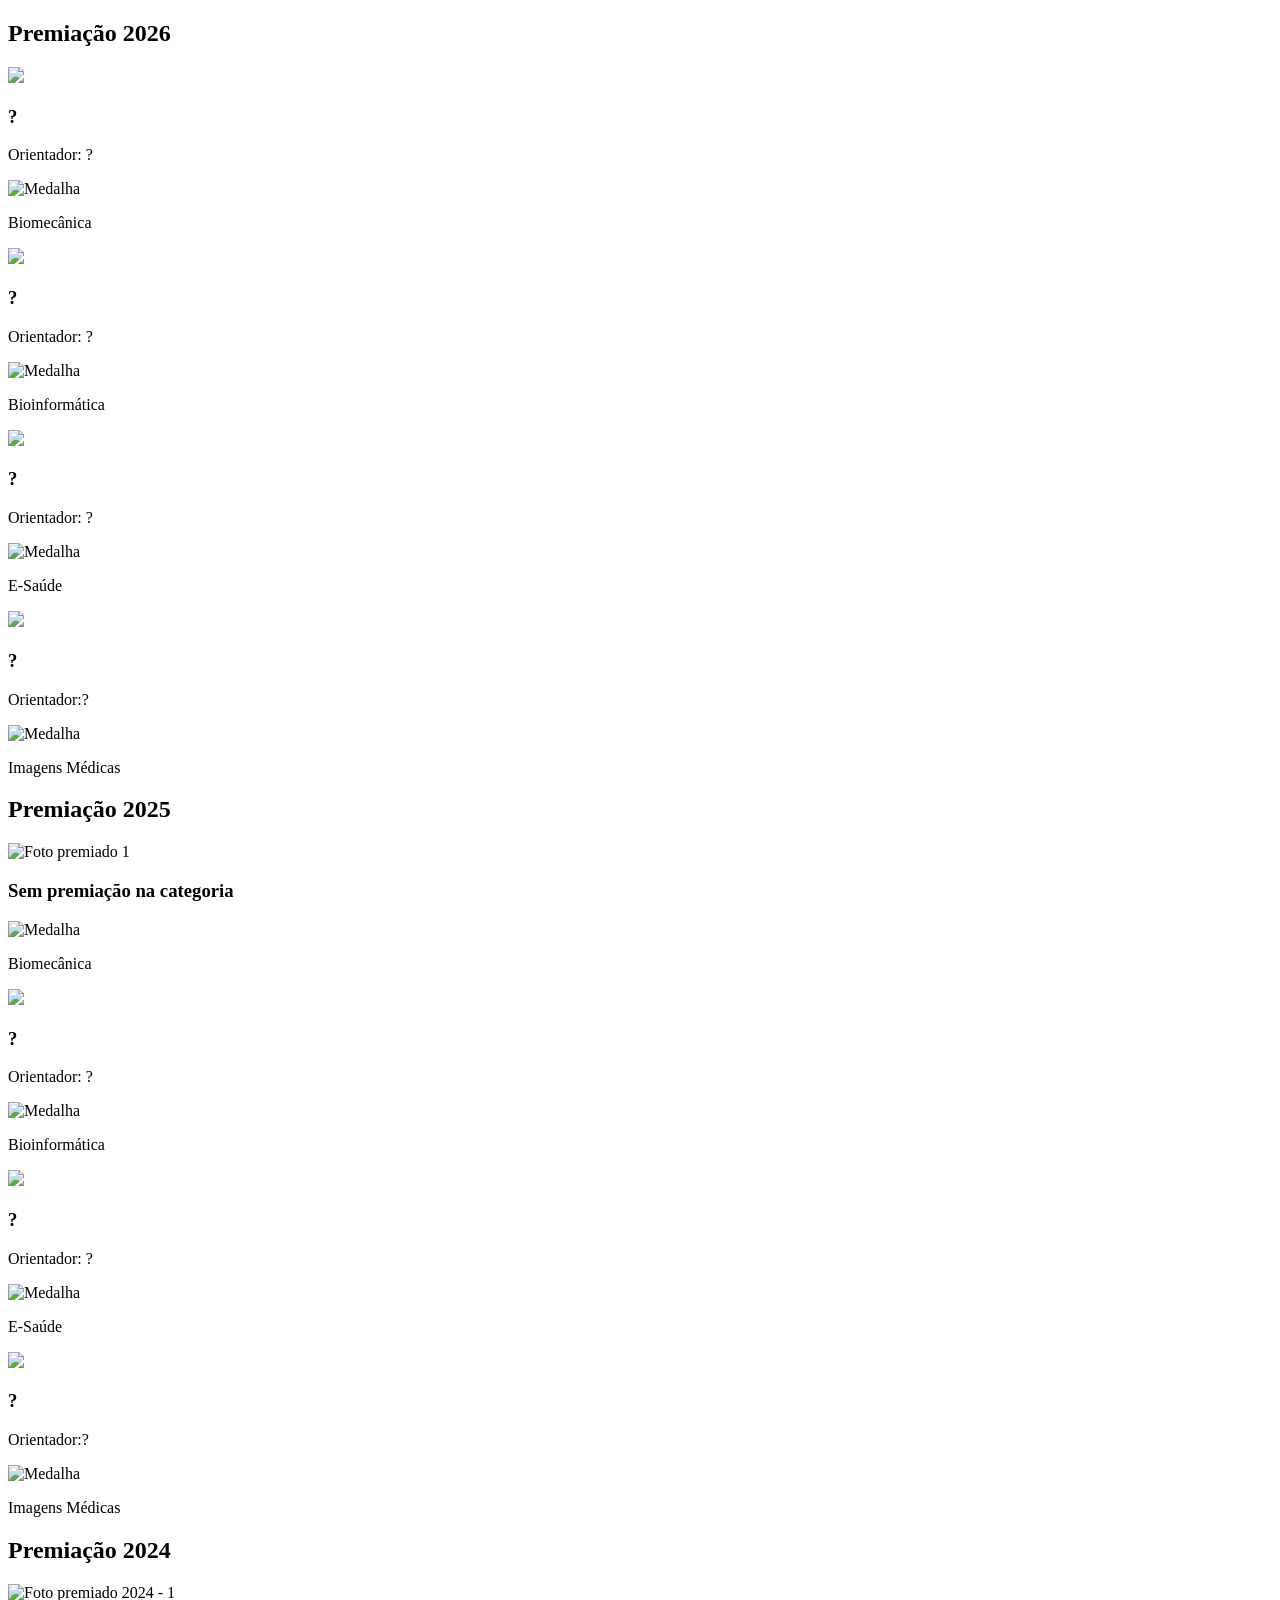
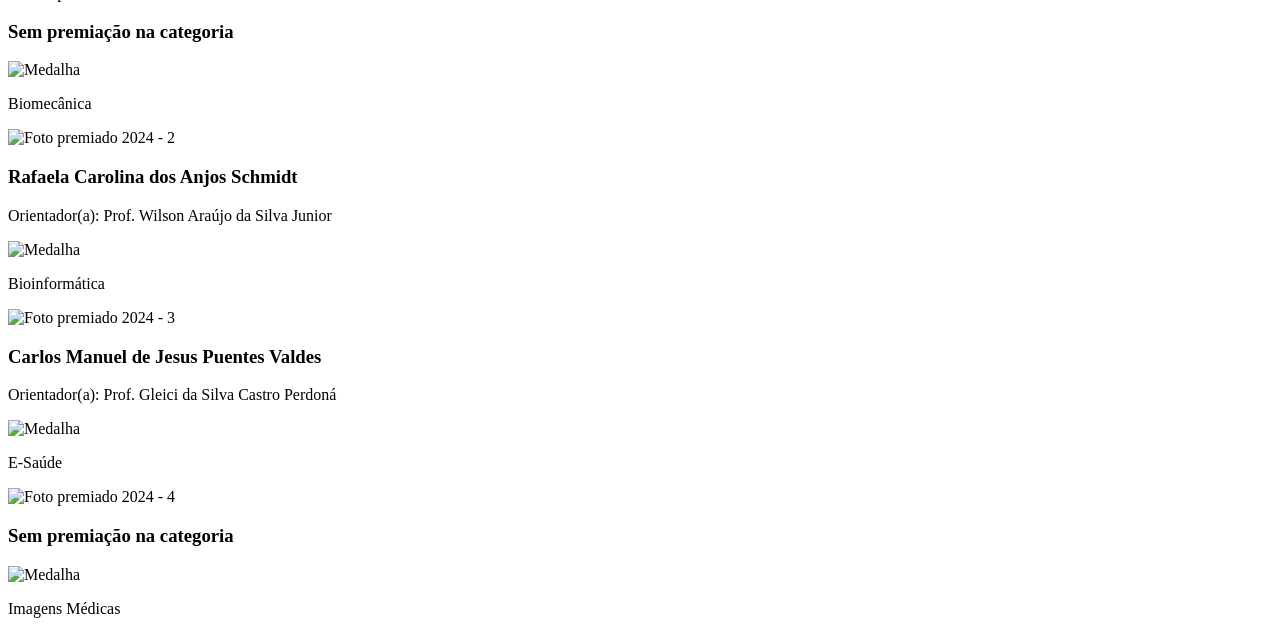
==== awards.html @ ed15cde7 "Alteração datas e patrocinadores" ====
<!DOCTYPE html>
<html lang="pt-BR">
<head>
    <meta charset="UTF-8">
    <meta name="viewport" content="width=device-width, initial-scale=1.0">
    <title>Premiação 2025 - Semana Científica</title>
    <link rel="stylesheet" href="assets/css/style.css">
</head>
<body class="awards-page">
    <!-- Header -->
    <div id="header-placeholder"></div>

    <main>
        <section class="awards">
            <div class="awards__container">

                <h1 class="awards__title">
                    <span class="awards__main">Premiação</span>
                    <span class="awards__year">2026</span>
                </h1>

                <div class="awards__grid">

                    <!-- Card 1 -->
                    <div class="award-card">
                        <img src="assets/imgs/premio1.jpg" alt=" ">
                        <h3>?</h3>
                        <p class="award-orientador"> Orientador: ?</p>
                        <div class="award-badge"><img src="assets/imgs/medalha.png" alt="Medalha" class="emoji-icon"></div>
                        <p class="award-area">Biomecânica</p>
                    </div>


                    <!-- Card 2 -->
                    <div class="award-card">
                        <img src="assets/img/premio2.jpg" alt=" ">
                        <h3>?</h3>
                        <p class="award-orientador">Orientador: ?</p>
                        <div class="award-badge"><img src="assets/imgs/medalha.png" alt="Medalha" class="emoji-icon"></div>
                        <p class="award-area">Bioinformática</p>
                    </div>

                    <!-- Card 3 -->
                    <div class="award-card">
                        <img src="assets/img/premio3.jpg" alt=" ">
                        <h3>?</h3>
                        <p class="award-orientador">Orientador: ?</p>
                        <div class="award-badge"><img src="assets/imgs/medalha.png" alt="Medalha" class="emoji-icon"></div>
                        <p class="award-area">E-Saúde</p>
                    </div>

                    <!-- Card 4 -->
                    <div class="award-card">
                        <img src="assets/img/premio4.jpg" alt=" ">
                        <h3>?</h3>
                        <p class="award-orientador">Orientador:?</p>
                        <div class="award-badge"><img src="assets/imgs/medalha.png" alt="Medalha" class="emoji-icon"></div>
                        <p class="award-area">Imagens Médicas</p>
                    </div>

                </div>
            </div>
        </section>

        <section class="awards">
            <div class="awards__container">

                <h1 class="awards__title">
                    <span class="awards__main">Premiação</span>
                    <span class="awards__year">2025</span>
                </h1>

                <div class="awards__grid">

                    <!-- Card 1 -->
                    <div class="award-card">
                        <img src="assets/imgs/icone_inavaliavel.png" alt="Foto premiado 1" class = "invaluable">
                        <h3>Sem premiação na categoria</h3>
                        <p class="award-orientador"></p>
                        <div class="award-badge"><img src="assets/imgs/medalha.png" alt="Medalha" class="emoji-icon"></div>
                        <p class="award-area">Biomecânica</p>
                    </div>


                    <!-- Card 2 -->
                    <div class="award-card">
                        <img src="assets/img/premio2.jpg" alt=" ">
                        <h3>?</h3>
                        <p class="award-orientador">Orientador: ?</p>
                        <div class="award-badge"><img src="assets/imgs/medalha.png" alt="Medalha" class="emoji-icon"></div>
                        <p class="award-area">Bioinformática</p>
                    </div>

                    <!-- Card 3 -->
                    <div class="award-card">
                        <img src="assets/img/premio3.jpg" alt=" ">
                        <h3>?</h3>
                        <p class="award-orientador">Orientador: ?</p>
                        <div class="award-badge"><img src="assets/imgs/medalha.png" alt="Medalha" class="emoji-icon"></div>
                        <p class="award-area">E-Saúde</p>
                    </div>

                    <!-- Card 4 -->
                    <div class="award-card">
                        <img src="assets/img/premio4.jpg" alt=" ">
                        <h3>?</h3>
                        <p class="award-orientador">Orientador:?</p>
                        <div class="award-badge"><img src="assets/imgs/medalha.png" alt="Medalha" class="emoji-icon"></div>
                        <p class="award-area">Imagens Médicas</p>
                    </div>

                </div>
            </div>
        </section>

            <!-- Nova seção Premiação 2024 -->
    <section class="awards">
        <div class="awards__container">

            <h1 class="awards__title">
                <span class="awards__main">Premiação</span>
                <span class="awards__year">2024</span>
            </h1>

            <div class="awards__grid">
                <!-- Card 1 -->
                <div class="award-card">
                    <img src="assets/imgs/icone_inavaliavel.png" alt="Foto premiado 2024 - 1" class = "invaluable">
                    <h3>Sem premiação na categoria</h3>
                    <p class="award-orientador"></p>
                    <div class="award-badge"><img src="assets/imgs/medalha.png" alt="Medalha" class="emoji-icon"></div>
                    <p class="award-area">Biomecânica</p>
                </div>
                <!-- Card 2 -->
                <div class="award-card">
                    <img src="assets/photos/BioInfo_Rafa.png" alt="Foto premiado 2024 - 2">
                    <h3>Rafaela Carolina dos Anjos Schmidt</h3>
                    <p class="award-orientador">Orientador(a): Prof. Wilson Araújo da Silva Junior</p>
                    <div class="award-badge"><img src="assets/imgs/medalha.png" alt="Medalha" class="emoji-icon"></div>
                    <p class="award-area">Bioinformática</p>
                </div>
                <!-- Card 3 -->
                <div class="award-card">
                    <img src="assets/photos/Esaude_Carlos.jpg" alt="Foto premiado 2024 - 3">
                    <h3>Carlos Manuel de Jesus Puentes Valdes</h3>
                    <p class="award-orientador">Orientador(a): Prof. Gleici da Silva Castro Perdoná</p>
                    <div class="award-badge"><img src="assets/imgs/medalha.png" alt="Medalha" class="emoji-icon"></div>
                    <p class="award-area">E-Saúde</p>
                </div>
                <!-- Card 4 -->
                <div class="award-card">
                    <img src="assets/imgs/icone_inavaliavel.png" alt="Foto premiado 2024 - 4" class = "invaluable">
                    <h3>Sem premiação na categoria</h3>
                    <p class="award-orientador"></p>
                    <div class="award-badge"><img src="assets/imgs/medalha.png" alt="Medalha" class="emoji-icon"></div>
                    <p class="award-area">Imagens Médicas</p>
                </div>
            </div>
        </div>
    </section>
    </main>

    <!-- Footer -->
    <div id="footer-placeholder"></div>
    <script src="assets/js/main.js"></script>
</body>
</html>
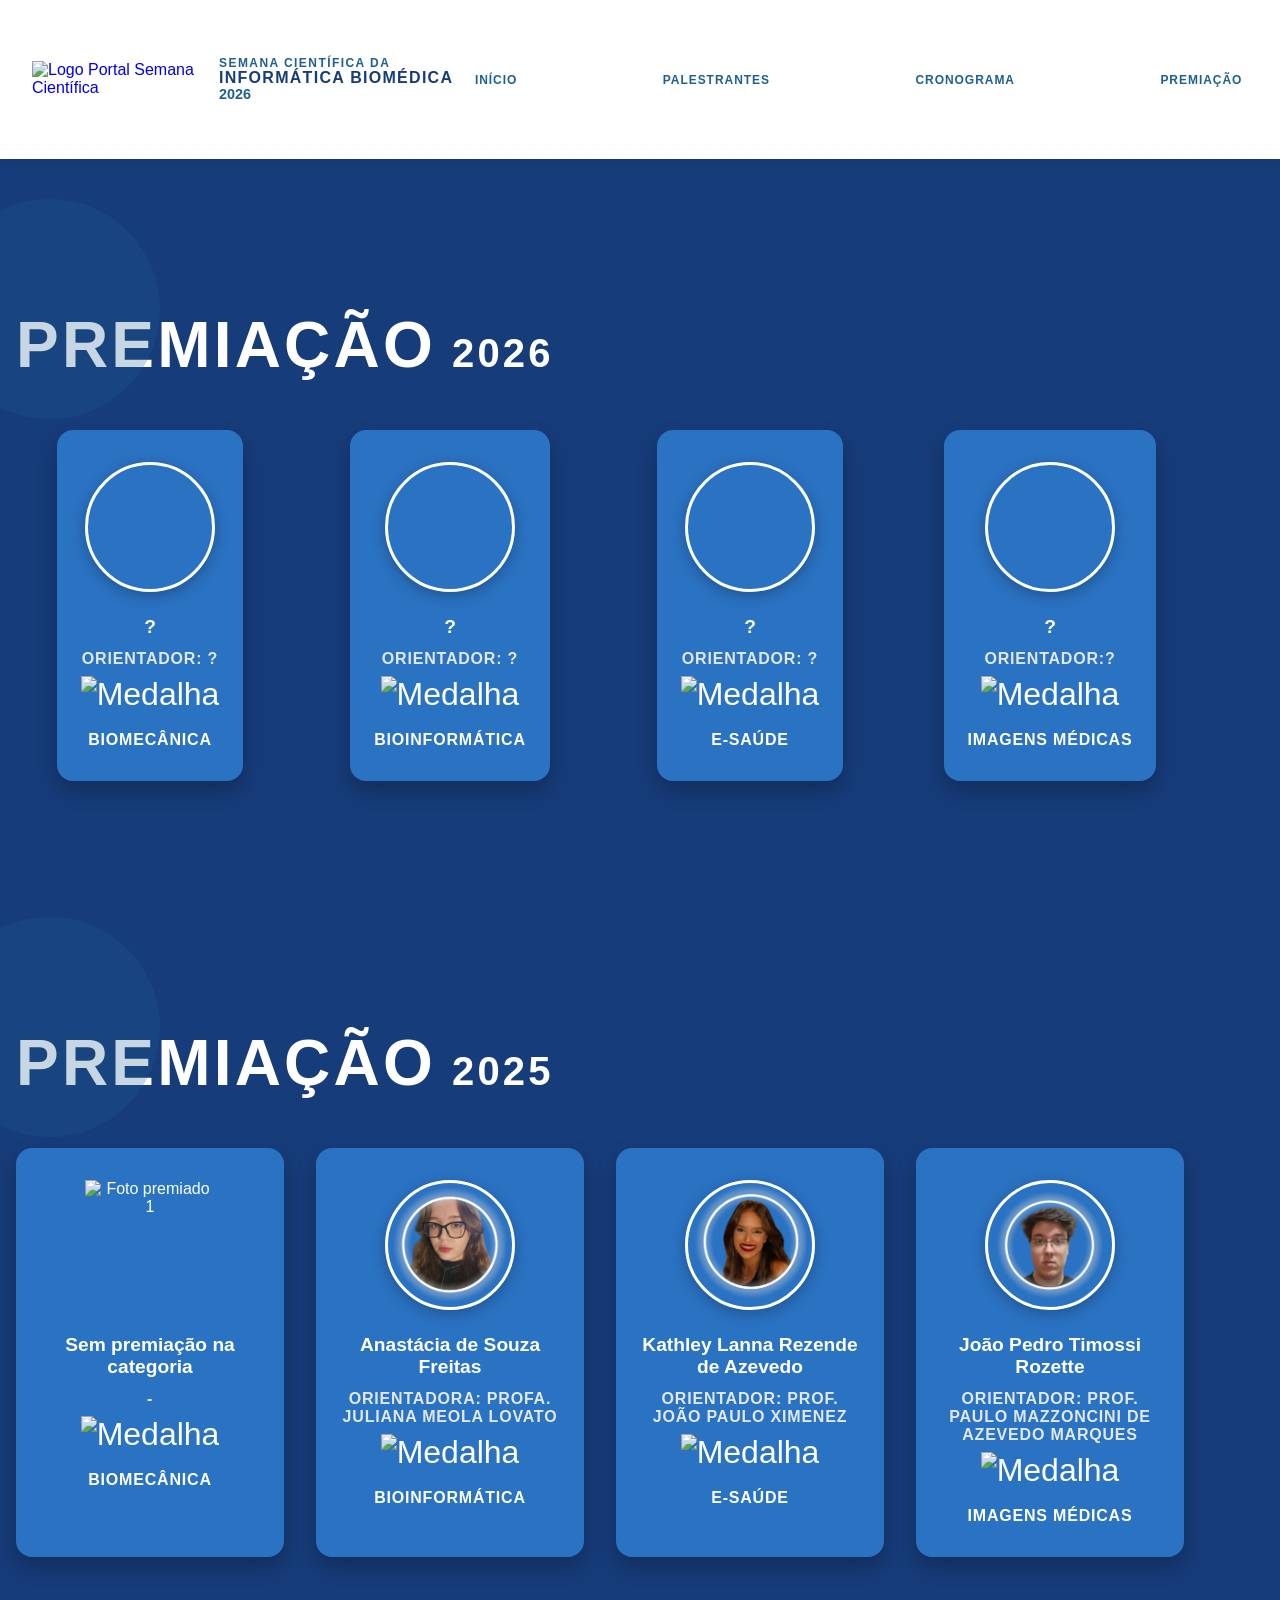
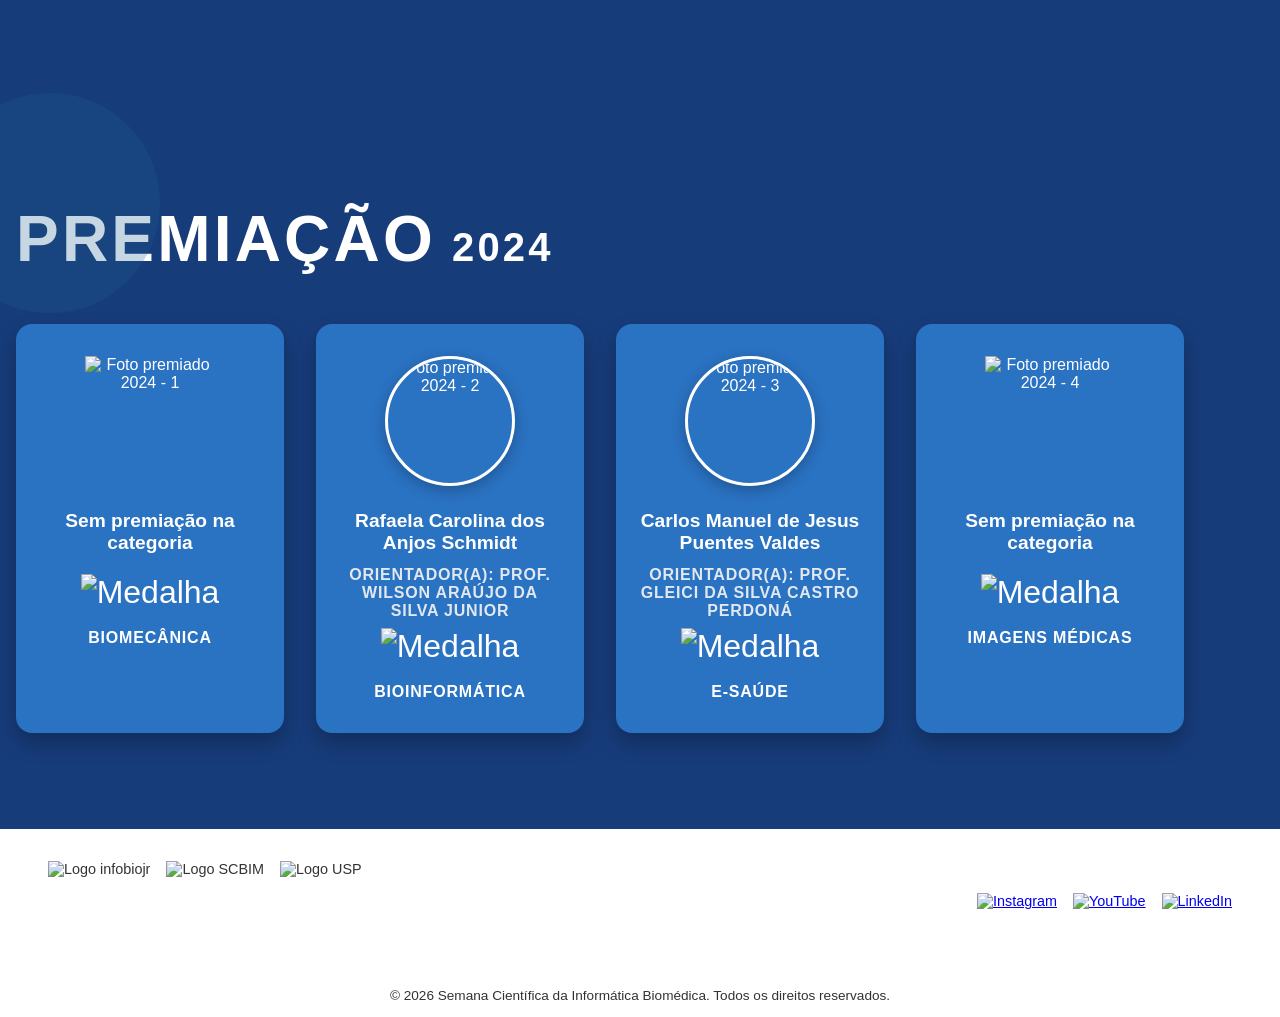
==== commit e6234f61: "Fix Prêmiação 2025" ====
--- a/awards.html
+++ b/awards.html
@@ -76,7 +76,7 @@
                     <div class="award-card">
                         <img src="assets/imgs/icone_inavaliavel.png" alt="Foto premiado 1" class = "invaluable">
                         <h3>Sem premiação na categoria</h3>
-                        <p class="award-orientador"></p>
+                        <p class="award-orientador"> - </p>
                         <div class="award-badge"><img src="assets/imgs/medalha.png" alt="Medalha" class="emoji-icon"></div>
                         <p class="award-area">Biomecânica</p>
                     </div>
@@ -84,27 +84,27 @@
 
                     <!-- Card 2 -->
                     <div class="award-card">
-                        <img src="assets/img/premio2.jpg" alt=" ">
-                        <h3>?</h3>
-                        <p class="award-orientador">Orientador: ?</p>
+                        <img src="assets/photos/Awards/foto_anastacia.png" alt=" ">
+                        <h3>Anastácia de Souza Freitas</h3>
+                        <p class="award-orientador">Orientadora: Profa. Juliana Meola Lovato</p>
                         <div class="award-badge"><img src="assets/imgs/medalha.png" alt="Medalha" class="emoji-icon"></div>
                         <p class="award-area">Bioinformática</p>
                     </div>
 
                     <!-- Card 3 -->
                     <div class="award-card">
-                        <img src="assets/img/premio3.jpg" alt=" ">
-                        <h3>?</h3>
-                        <p class="award-orientador">Orientador: ?</p>
+                        <img src="assets/photos/Awards/foto_kathley.png" alt=" ">
+                        <h3>Kathley Lanna Rezende de Azevedo</h3>
+                        <p class="award-orientador">Orientador: Prof. João Paulo Ximenez</p>
                         <div class="award-badge"><img src="assets/imgs/medalha.png" alt="Medalha" class="emoji-icon"></div>
                         <p class="award-area">E-Saúde</p>
                     </div>
 
                     <!-- Card 4 -->
                     <div class="award-card">
-                        <img src="assets/img/premio4.jpg" alt=" ">
-                        <h3>?</h3>
-                        <p class="award-orientador">Orientador:?</p>
+                        <img src="assets/photos/Awards/foto_joao_rozette.png" alt=" ">
+                        <h3>João Pedro Timossi Rozette</h3>
+                        <p class="award-orientador">Orientador: Prof. Paulo Mazzoncini de Azevedo Marques</p>
                         <div class="award-badge"><img src="assets/imgs/medalha.png" alt="Medalha" class="emoji-icon"></div>
                         <p class="award-area">Imagens Médicas</p>
                     </div>
--- a/assets/css/style.css
+++ b/assets/css/style.css
@@ -0,0 +1,1704 @@
+/* assets/css/style.css */
+
+/* ===============================
+   Variáveis e utilidades
+================================== */
+
+html {
+  box-sizing: border-box;
+}
+*, *::before, *::after {
+  box-sizing: inherit;
+}
+
+img {
+  max-width: 100%;
+  height: auto;
+}
+
+
+:root{
+  --blue-900:#0e2d66;
+  --blue-800:#173c7a;
+  --blue-700:#1e6091;
+  --blue-600:#2a72c2;
+  --cyan-300:#66d9ff;
+  --text:#1d252e;
+  --bg:#f7f9fb;
+  --white:#fff;
+}
+
+html { scroll-behavior: smooth; }
+body {
+  font-family: "Poppins", -apple-system, BlinkMacSystemFont, "Segoe UI", Roboto, Helvetica, Arial, sans-serif;
+  margin: 0;
+  padding: 0;
+  display: flex;
+  flex-direction: column;
+  min-height: 100vh;
+  background: var(--bg);
+  color: var(--text);
+}
+
+
+
+/*==================
+Conteúdo principal
+====================*/
+main {
+    flex-grow: 1; 
+    width: 100%;
+    margin: 0;
+    padding: 0;
+}
+
+/*==================
+Conteúdo do HEADER
+====================*/
+.main-header{
+  position: sticky;
+  top: 0;
+  z-index: 1000;
+  background: #fff;
+  padding: .75rem 2rem;
+  display: flex;
+  align-items: center;
+  justify-content: space-between;
+  box-shadow: 0 2px 8px rgba(0,0,0,.08);
+}
+
+nav{
+  width: 100%;
+  display: flex;
+  align-items: center;
+  justify-content: space-between;
+}
+
+.logo{
+  display: flex;
+  align-items: center;
+  gap: .75rem;
+  text-decoration: none;
+}
+
+.logo img{
+  width: 175px;
+  height: auto;
+}
+
+.logo-text{
+  display: flex;
+  flex-direction: column;
+  line-height: 1.05;
+  text-transform: uppercase;
+}
+
+.brand-top{
+  font-size: .75rem;
+  letter-spacing: .12em;
+  color: #1e6091;
+  font-weight: 700;
+}
+
+.brand-mid{
+  font-size: 1rem;
+  letter-spacing: .08em;
+  color: #173c7a;
+  font-weight: 900;
+}
+
+.brand-year{
+  font-size: .9rem;
+  color: #1e6091;
+  font-weight: 800;
+}
+
+.nav-links{
+  display: flex;
+  gap: 2rem;
+  list-style: none;
+  margin: 0;
+  padding: 0;
+}
+
+.nav-links a{
+  color: #1e6091;
+  text-decoration: none;
+  font-weight: 700;
+  letter-spacing: .08em;
+  text-transform: uppercase;
+  transition: .2s;
+}
+
+.nav-links a:hover{
+  color: #173c7a;
+  border-bottom: 2px solid #173c7a;
+}
+
+.logo-link span{
+    font-family: Kollektif;
+    font-size: 1.656rem;
+    display: block;
+    line-height: 1.2;
+    margin-bottom: 0.5rem;
+    color: #173c7a;
+    font-weight: bold;
+    margin-left: 0;
+}
+
+#data{
+    font-size: 2.331rem;
+}
+
+nav{
+    display: flex;
+    height: 15vh;
+}
+
+.main-nav a span{
+    margin-left: 1rem;
+    text-decoration: none;
+    color: #007bff;
+    font-weight: 500;
+    text-transform: uppercase;
+    letter-spacing: 0.25rem;
+}
+
+.main-nav a:hover {
+    text-decoration: underline;
+}
+
+.nav-links{
+    width: 50%;
+    display: flex;
+    justify-content: space-between;
+    align-items: center;
+    margin-right: 1.5rem;
+    list-style: none;
+}
+
+.nav-links li{
+    text-decoration: none;
+    letter-spacing: 2px;
+    text-transform: uppercase;
+    font-size: 1.2rem;
+}
+
+.nav-links a{
+    text-transform: uppercase;
+    text-decoration: none;
+    color: #1e6091;
+    font-weight: bold;
+    padding: 1rem;
+    transition: 0.3s;
+    border-radius: 10%;
+}
+
+.nav-links a:hover{
+    color: #fff;
+    background: #173c7a;
+}
+
+/*===============================
+   Conteúdo da HERO
+================================== */
+.hero{
+  position: relative;
+  background: linear-gradient(135deg, var(--blue-800) 0%, var(--blue-700) 60%);
+  color: #e8f6ff;
+  min-height: clamp(400px, 63vh, 650px);
+  display: flex;
+  align-items: center;
+  overflow: hidden;
+}
+
+.hero__content{
+  position: relative;
+  z-index: 1;
+  max-width: 1200px;
+  margin: 0 auto;
+  width: 100%;
+}
+
+.hero h1{
+  margin: 0 0 1.5rem 0;
+  line-height: 1.03;
+  text-transform: uppercase;
+}
+
+.h1-small{
+  display: block;
+  font-weight: 700;
+  letter-spacing: .08em;
+  font-size: clamp(1rem, 2.8vw, 1.7rem);
+}
+
+.h1-large{
+  display: block;
+  font-weight: 900;
+  letter-spacing: .06em;
+  font-size: clamp(2rem, 8vw, 5rem);
+  text-shadow: 0 6px 18px rgba(0,0,0,.18);  
+}
+
+/* Botão oval com glow */
+.cta{
+  display: inline-block;
+  margin-top: 1.5rem;
+  padding: 1.2rem 3rem;
+  border-radius: 50px;
+  text-decoration: none;
+  font-weight: 800;
+  text-transform: uppercase;
+  letter-spacing: .12em;
+  font-size: 1.1rem;
+  color: #fff;
+  background: linear-gradient(135deg, #1e6091, #2da3ff);
+  border: 2.5px solid rgba(255,255,255,.9);     /* anel branco */
+  box-shadow:
+    inset 0 2px 6px rgba(255,255,255,.25),
+    0 0 0 10px rgba(255,255,255,.08),
+    0 18px 32px rgba(0,160,255,.38);
+  transition: transform .25s ease, box-shadow .25s ease;
+}
+
+.cta:hover{
+  transform: translateY(-3px) scale(1.03);
+  box-shadow:
+    inset 0 2px 6px rgba(255,255,255,.25),
+    0 0 0 12px rgba(255,255,255,.10),
+    0 24px 40px rgba(0,160,255,.5);
+}
+
+.cta:focus-visible{
+  outline: none;
+  box-shadow:
+    0 0 0 3px #fff,
+    0 0 0 8px rgba(0,160,255,.6);
+}
+
+/* Ano à direita */
+.hero__year{
+  position: absolute;
+  right: clamp(2rem, 5vw, -4rem);
+  font-size: clamp(2.8rem, 11vw, 6.2rem);
+  font-weight: 800;
+  letter-spacing: .06em;
+  color: rgba(255,255,255,.88);
+  text-shadow: 0 8px 24px rgba(0,0,0,.25);
+  z-index: 1;
+}
+
+/* Camada decorativa da hero (sem imagem externa) */
+
+/* Camada de fundo do hero */
+.hero__bg{
+  position: absolute;
+  inset: 0;           /* ocupa toda a área do hero */
+  z-index: 0;
+  pointer-events: none;
+}
+
+/* 1) halo suave no canto direito (elipse) */
+.hero__bg::before{
+  content: "";
+  position: absolute;
+  right: -20%;
+  top: -10%;
+  width: 120%;
+  height: 140%;
+  background:
+    radial-gradient(60% 60% at 85% 40%, rgba(255,255,255,.16) 0%, rgba(255,255,255,0) 60%),
+    conic-gradient(from 0deg at 85% 40%, rgba(255,255,255,.08), rgba(255,255,255,0) 60%);
+  mix-blend-mode: screen;
+}
+
+/* 2) anéis concêntricos “tech” */
+.hero__bg::after{
+  content: "";
+  position: absolute;
+  right: -8%;
+  top: -6%;
+  width: 90%;
+  height: 140%;
+  transform: rotate(-12deg);
+  background:
+    repeating-radial-gradient(circle at 85% 45%,
+      rgba(255,255,255,.22) 0 2px,
+      rgba(255,255,255,0) 2px 14px);
+  opacity: .25;
+}
+
+/* layout do SOBRE NÓS  */
+.about {
+  padding: clamp(3rem, 8vw, 6rem) 1rem;
+  background: #f8fafc; /* fundo clarinho */
+}
+
+.about__container {
+  max-width: 1200px;
+  margin: 0 auto;
+  display: grid;
+  grid-template-columns: minmax(0, 1fr);
+  gap: 3rem;
+  align-items: center;
+}
+
+/* Coluna do texto */
+.about__content h2 {
+  font-size: clamp(1.6rem, 4vw, 2.4rem);
+  margin-bottom: 1.5rem;
+  font-weight: 800;
+  color: var(--blue-800); /* azul escuro para o título */
+  text-transform: uppercase;
+  letter-spacing: .05em;
+}
+
+.about__content p {
+  font-size: 1.1rem;
+  line-height: 1.6;
+  margin-bottom: 1rem;
+  color: #1e293b; /* cinza bem escuro */
+}
+
+.about__content strong,
+.about__content span.highlight {
+  color: #4ade80; /* verde claro */
+  font-weight: 700;
+}
+
+/* Coluna da imagem */
+.about__image img {
+  width: 100%;
+  max-width: 500px;
+  border-radius: 1rem;
+  box-shadow: 0 10px 28px rgba(0,0,0,.12);
+  display: block;
+  margin: 0 auto;
+}
+
+/* Imagens dos professores */
+.about_professors {
+  display: grid;
+  grid-template-columns: repeat(auto-fit, minmax(min(100%, 220px), 1fr));
+  gap: 1.25rem;
+  flex-wrap: nowrap;
+  justify-content: center;
+  gap: 1.25rem;
+  flex: 2;
+  min-width: 0;
+}
+
+.professor__card {
+    border: 1px solid #ddd;
+    border-radius: 8px;
+    padding: 15px;
+    text-align: center;
+    background-color: #fff;
+    box-shadow: 0 2px 5px rgba(0,0,0,0.1);
+    width: auto;
+    box-sizing: border-box;
+    min-width: 0;
+}
+
+.professor__card img {
+    width: 150px; /* Tamanho fixo para as imagens dos professores */
+    height: 150px;
+    border-radius: 50%;
+    object-fit: cover;
+    margin-bottom: 10px;
+}
+
+.professor__info h3 {
+    font-size: 1.1em;
+    color: #333;
+    margin: 0 0 5px 0;
+    text-align: center;
+}
+
+.professor__info p {
+    font-size: 0.85em;
+    color: #666;
+    line-height: 1.4;
+    margin: 0;
+    border-top: 1px solid #ccc;   /* LINHA */
+    padding-top: 10px;            /* espaço entre linha e texto */
+    margin-top: 10px;             /* separa da foto */
+}
+
+.about__coordinators {
+    grid-column: 1 / -1;
+    text-align: right;  /* ou center */
+}
+
+.about__coordinators h3 {
+    font-size: 1.2rem;
+    color: var(--blue-800);
+    text-align: center;
+    margin-top: 1rem;
+    margin-bottom: 1rem;
+    font-weight: 800;
+    text-transform: uppercase;
+    letter-spacing: .05em;
+}
+
+
+/* layout do APRESENTADORES */
+.presenters {
+  background: var(--blue-800); /* azul escuro do fundo */
+  padding: clamp(3rem, 8vw, 6rem) 1rem;
+  color: #fff;
+  width: 100%;
+}
+
+.presenters__container {
+  box-sizing: border-box;
+  max-width: 100%;
+  width: 100%;
+  margin: 0 auto;
+  overflow: hidden;
+  position: relative;
+}
+
+.presenters h2 {
+  text-align: center;
+  font-size: clamp(1.4rem, 3.2vw, 2rem);
+  font-weight: 800;
+  margin-bottom: 3rem;
+  text-transform: uppercase;
+  letter-spacing: .06em;
+}
+
+.presenters__grid {
+  display: grid;
+  grid-template-columns: repeat(auto-fit, minmax(260px, 1fr));
+  gap: 2rem;
+}
+
+.presenter-card {
+  background: var(--blue-600, #2563eb); /* azul mais claro para contraste */
+  border-radius: 1rem;
+  padding: 3rem 3rem;
+  text-align: center;
+  box-shadow: 0 10px 20px rgba(0,0,0,.25);
+  transition: transform .25s ease, box-shadow .25s ease;
+}
+
+.presenter-card:hover {
+  transform: translateY(-6px);
+  box-shadow: 0 16px 32px rgba(0,0,0,.35);
+}
+
+.presenter-card img {
+  width: 120px;
+  height: 120px;
+  object-fit: cover;
+  border-radius: 50%;
+  margin-bottom: 1rem;
+  border: 3px solid #fff;
+  box-shadow: 0 4px 14px rgba(0,0,0,.25);
+}
+
+.presenter-card h3 {
+  font-size: 1.2rem;
+  font-weight: 700;
+  margin-bottom: .5rem;
+  color: #f0f9ff;
+}
+
+.presenter-card p {
+  font-size: .95rem;
+  line-height: 1.5;
+  color: #e0f2fe;
+}
+
+.presenters__carousel {
+  position: relative;
+  display: flex;
+  align-items: center;
+  width: 100%;
+  overflow: hidden;
+}
+
+.presenters__track {
+  display: flex;
+  gap: 1.5rem;
+  overflow-x: auto;
+  scroll-behavior: smooth;
+  padding: 1rem 0;
+  scrollbar-width: none; /* Firefox */
+}
+
+.presenters__track::-webkit-scrollbar {
+  display: none; /* Chrome, Safari */
+}
+
+.presenter-card {
+  flex: 0 0 280px; /* largura fixa dos cards */
+  background: var(--blue-600, #2563eb);
+  border-radius: 1rem;
+  padding: 1.5rem;
+  text-align: center;
+  color: #fff;
+}
+
+.carousel-btn {
+position: absolute;
+    top: 50%;
+    transform: translateY(-50%);
+    z-index: 2;
+    background: #fff;
+    border: none;
+    box-shadow: 0 2px 8px rgba(0,0,0,0.15);
+    border-radius: 50%;
+    width: 48px;
+    height: 48px;
+    font-size: 1.5em;
+    align-items: center;
+    justify-content: center;
+    color: #2563eb;
+    cursor: pointer;
+    opacity: 0.5;
+    transition: background 0.2s, box-shadow 0.2s;
+}
+
+.carousel-btn svg {
+  width: 28px;
+  height: 28px;
+  fill: #2563eb;
+}
+
+.carousel-btn:hover {
+  background: rgba(255,255,255,0.3);
+}
+
+.carousel-btn.prev {
+  position: absolute;
+  left: 0.5rem;
+}
+
+.carousel-btn.next {
+  position: absolute;
+  right: 1.1rem;
+}
+
+/* ==========================
+   Seção de Apoiadores
+========================== */
+.sponsors {
+  background: var(--white);
+  padding: clamp(3rem, 8vw, 6rem) 1rem;
+  text-align: center;
+}
+
+.sponsors__container h2 {
+  color: var(--blue-800);
+  font-size: clamp(2rem, 5vw, 3rem);
+  font-weight: 900;
+  text-transform: uppercase;
+  margin-bottom: 3rem;
+  letter-spacing: 0.05em;
+}
+
+.sponsors__group {
+  margin-bottom: 4rem;
+}
+
+.sponsors__subtitle {
+  font-size: clamp(1.4rem, 3vw, 1.8rem);
+  color: var(--blue-700);
+  font-weight: 800;
+  margin-bottom: 2rem;
+  text-transform: uppercase;
+  letter-spacing: 0.05em;
+}
+
+.sponsors__grid {
+  display: flex;
+  flex-wrap: wrap;
+  justify-content: center;
+  gap: 2rem;
+  align-items: stretch; 
+}
+
+.sponsor-card {
+  background: #f1f5f9;
+  border-radius: 1rem;
+  padding: 2rem 1.5rem;
+  width: 240px;
+  text-align: center;
+  box-shadow: 0 6px 16px rgba(0,0,0,.08);
+  transition: transform .25s ease, box-shadow .25s ease;
+  display: flex;
+  flex-direction: column;
+}
+
+.sponsor-card:hover {
+  transform: translateY(-6px);
+  box-shadow: 0 12px 24px rgba(0,0,0,.15);
+}
+
+.sponsor-card img {
+  max-width: 160px;
+  height: auto;
+  margin-bottom: 1.2rem;
+  margin-left: auto;
+  margin-right: auto;
+}
+
+.sponsor-card h4 {
+  font-size: 1rem;
+  font-weight: 700;
+  color: var(--blue-700);
+  margin-bottom: 0.75rem;
+}
+
+/* --- ADICIONE ESTA NOVA REGRA --- */
+/* Isso faz o botão ser "empurrado" para o final do card */
+.sponsor-card .cta {
+    margin-top: auto; 
+}
+
+
+/* =======================================
+   ESTILOS ADICIONAIS - APOIADORES MODERNOS
+========================================== */
+
+/*
+ * 1. O Card do Apoiador (variante --logo)
+ * Usamos um card branco com borda e sombra suaves.
+ */
+.sponsor-card--logo {
+  background: var(--white); /* Fundo branco limpo */
+  border: 1px solid #e2e8f0; /* Borda sutil */
+  box-shadow: 0 4px 12px rgba(0, 0, 0, .05); /* Sombra muito suave */
+  
+  width: 190px;   /* Largura fixa */
+  height: 140px;  /* Altura fixa para consistência */
+  padding: 1.5rem; /* Espaçamento interno */
+  
+  /* Alinha o logo perfeitamente no centro */
+  display: flex;
+  justify-content: center;
+  align-items: center;
+
+  /* Remove estilos do card padrão que não queremos */
+  text-align: left;
+}
+
+/*
+ * 2. O Link (que envolve o logo)
+ * Faz o link ocupar todo o espaço do card.
+ */
+.sponsor-card--logo .sponsor-card__link {
+  display: block;
+  width: 100%;
+  height: 100%;
+  display: flex;
+  justify-content: center;
+  align-items: center;
+  text-decoration: none;
+}
+
+/*
+ * 3. A Imagem (Logo)
+ * Define uma altura máxima e garante que não distorça.
+ */
+.sponsor-card--logo img {
+  max-width: 100%;
+  max-height: 80px; /* Altura máxima para logos */
+  width: auto;      /* Deixa a largura automática */
+  height: auto;     /* Deixa a altura automática */
+  object-fit: contain; /* Garante que o logo caiba sem distorcer */
+  margin-bottom: 0; /* Remove a margem do estilo original */
+  transition: transform .25s ease; /* Animação de hover */
+}
+
+/*
+ * 4. Efeito de Hover
+ * Eleva o card e dá um zoom sutil no logo.
+ */
+.sponsor-card--logo:hover {
+  transform: translateY(-5px); /* Eleva o card */
+  box-shadow: 0 10px 20px rgba(0, 0, 0, .08); /* Sombra mais destacada */
+  border-color: var(--blue-600); /* Destaca a borda com seu azul */
+}
+
+.sponsor-card--logo:hover img {
+  transform: scale(1.05); /* Zoom sutil no logo */
+}
+
+/*
+ * 5. Limpeza
+ * Garante que o h4 e o .cta originais não apareçam nesta variante.
+ */
+.sponsor-card--logo h4,
+.sponsor-card--logo .cta {
+  display: none;
+}
+
+
+/* layout das EDIÇÕES ANTERIORES */
+.past-editions {
+  background: var(--blue-800);
+  position: relative;
+  padding: clamp(3rem, 8vw, 6rem) 1rem;
+  color: #fff;
+  overflow: hidden;
+}
+
+.past-editions__container {
+  max-width: 1200px;
+  margin: 0 auto;
+  position: relative;
+  z-index: 2;
+}
+
+.past-editions h2 {
+  text-align: center;
+  font-size: clamp(1.6rem, 4vw, 2.4rem);
+  font-weight: 800;
+  margin-bottom: 3rem;
+  text-transform: uppercase;
+  letter-spacing: .05em;
+}
+
+.past-editions__grid {
+  display: grid;
+  grid-template-columns: repeat(auto-fit, minmax(280px, 1fr));
+  gap: 2rem;
+  justify-items: center;
+}
+
+.edition-card {
+  display: flex;
+  flex-direction: column;
+  align-items: center;
+  text-decoration: none;
+  color: #fff;
+  background: var(--blue-600);
+  padding: 1.5rem;
+  border-radius: 1rem;
+  box-shadow: 0 10px 22px rgba(0,0,0,.25);
+  transition: transform .25s ease, box-shadow .25s ease;
+}
+
+.edition-card:hover {
+  transform: translateY(-6px);
+  box-shadow: 0 16px 28px rgba(0,0,0,.35);
+}
+
+.edition-card img {
+  width: 100%;
+  max-width: 320px;
+  border-radius: .75rem;
+  margin-bottom: 1rem;
+}
+
+.edition-card p {
+  font-size: 1.1rem;
+  font-weight: 700;
+  margin: 0;
+}
+
+/* =========================
+   Conteúdo da PREMIAÇÃO
+========================= */
+.awards {
+  background: var(--blue-800);
+  position: relative;
+  padding: clamp(3rem, 8vw, 6rem) 1rem;
+  color: #fff;
+  overflow: hidden;
+
+}
+
+/* Página de premiação inteira em fundo azul */
+.awards-page {
+  background: var(--blue-800);
+  color: #fff;
+}
+
+.awards-page main {
+  max-width: 1200px; /* mantém o limite só para o conteúdo */
+  background: transparent; /* tira o fundo branco herdado */
+}
+
+.awards__container {
+  max-width: 1200px;
+  margin: 0 auto;
+  position: center;
+  z-index: 2;
+}
+
+.awards h1 {
+  text-align: center;
+  margin-bottom: 3rem;
+  text-transform: uppercase;
+  font-weight: 900;
+  font-size: clamp(2.4rem, 6vw, 4rem);
+  letter-spacing: .05em;
+}
+
+.awards__title {
+  display: flex;
+  align-items: baseline;
+  gap: 1rem;
+  justify-content: flex-start; /* fica à esquerda */
+  margin-bottom: 3rem;
+}
+
+.awards__main {
+  font-size: clamp(2.5rem, 6vw, 4rem);
+  font-weight: 900;
+  text-transform: uppercase;
+  color: #fff;
+}
+
+.awards__year {
+  font-size: clamp(1.5rem, 4vw, 2.5rem);
+  font-weight: 700;
+  color: #fff;
+}
+
+/* layout do Grid de Premiação */
+.awards__grid {
+  display: grid;
+  grid-template-columns: repeat(auto-fit, minmax(220px, 1fr));
+  gap: 2rem;
+  justify-items: center;
+}
+
+.award-card {
+  background: var(--blue-600);
+  border-radius: 1rem;
+  padding: 2rem 1.5rem;
+  text-align: center;
+  box-shadow: 0 10px 20px rgba(0,0,0,.25);
+  transition: transform .25s ease, box-shadow .25s ease;
+  display: flex;
+  flex-direction: column;
+  align-items: center;
+  gap: 0.5rem;
+}
+
+.award-card:hover {
+  transform: translateY(-6px);
+  box-shadow: 0 16px 28px rgba(0,0,0,.35);
+}
+
+.award-card img:not(.emoji-icon):not(.invaluable) {
+  width: 130px;
+  height: 130px;
+  object-fit: cover;
+  border-radius: 50%;
+  border: 3px solid #fff;
+  box-shadow: 0 4px 14px rgba(0,0,0,.25);
+  margin-bottom: 0.75rem;
+}
+
+.award-card h3 {
+  font-size: 1.2rem;
+  font-weight: 700;
+  color: #fff;
+  margin: 0.25rem 0;
+}
+
+.award-orientador {
+  font-size: 0.95rem;
+  font-weight: 400;
+  color: #e2e8f0;
+  margin-bottom: 0.75rem;
+}
+
+.award-badge {
+  font-size: 2rem;
+  margin-bottom: 0.5rem;
+}
+
+.award-card p {
+  font-size: 1rem;
+  font-weight: 600;
+  text-transform: uppercase;
+  letter-spacing: .05em;
+  margin: 0;
+}
+
+.award-area {
+  font-size: 1rem;
+  font-weight: 600;
+  text-transform: uppercase;
+  letter-spacing: .05em;
+  margin: 0;
+}
+
+/* Elementos visuais decorativos */
+.awards::before {
+  content: "";
+  position: absolute;
+  left: -60px;
+  top: 40px;
+  width: 220px;
+  height: 220px;
+  border-radius: 50%;
+  background: var(--blue-700);
+  opacity: 0.25;
+}
+
+.awards::after {
+  content: "";
+  position: absolute;
+  bottom: 0;
+  right: -60px;
+  width: 320px;
+  height: 140px;
+  opacity: 0.4;
+}
+
+.invaluable {
+  width: 130px;
+  height: 130px;
+  object-fit: cover;
+  margin-bottom: 0.75rem;
+}
+
+/* =======================================
+    ESTILOS ADICIONAIS - ÍCONES DE EMOJI
+==========================================*/
+
+.emoji-icon {
+    width: 5em;
+    height: auto;
+    vertical-align: middle; /* Alinha o meio da imagem com o meio do texto */
+    position: relative;
+    top: -2px;
+}
+
+/* =========================
+   Página de APRESENTADORES
+========================= */
+.speakers {
+  background: var(--blue-800);
+  color: #fff;
+  padding: clamp(3rem, 8vw, 6rem) 1rem;
+}
+
+.speakers__container {
+  max-width: 900px;
+  margin: 0 auto;
+}
+
+.speakers h2 {
+  text-align: center;
+  font-size: clamp(1.8rem, 4vw, 2.6rem);
+  font-weight: 800;
+  margin-bottom: 3rem;
+  text-transform: uppercase;
+  letter-spacing: .06em;
+}
+
+/* Cards empilhados (um em cima do outro) */
+.speakers__grid {
+  display: flex;
+  flex-direction: column;
+  gap: 2rem;
+}
+
+/* Layout horizontal do card */
+.speaker-card {
+  display: flex;
+  align-items: center;
+  gap: 1.5rem;
+  background: var(--blue-600, #2563eb);
+  border-radius: 1rem;
+  padding: 1.5rem;
+  box-shadow: 0 8px 18px rgba(0,0,0,.25);
+  transition: transform .25s ease, box-shadow .25s ease;
+  position: relative;
+  z-index: 2;
+}
+
+.speaker-card:hover {
+  transform: translateY(-4px);
+  box-shadow: 0 14px 28px rgba(0,0,0,.35);
+}
+
+/* Coluna lateral esquerda dos ícones */
+.speaker-socials {
+  display: flex;
+  flex-direction: column;
+  gap: 1rem;
+  justify-content: center;
+}
+
+.speaker-socials a img {
+  width: 22px;
+  height: 22px;
+  filter: brightness(0) invert(1);
+  transition: transform .2s ease, opacity .2s ease;
+}
+
+.speaker-socials a:hover img {
+  transform: scale(1.2);
+  opacity: 0.85;
+}
+
+/* Foto */
+.speaker-photo img {
+  width: 120px;
+  height: 120px;
+  object-fit: cover;
+  border-radius: 50%;
+  border: 3px solid #fff;
+  box-shadow: 0 4px 12px rgba(0,0,0,.25);
+}
+
+/* Texto */
+.speaker-info {
+  flex: 1;
+}
+
+.speaker-info h3 {
+  font-size: 1.2rem;
+  font-weight: 700;
+  margin-bottom: .5rem;
+}
+
+.speaker-info p {
+  font-size: .95rem;
+  line-height: 1.5;
+  margin-bottom: 1rem;
+  color: #e0f2fe;
+}
+
+/* Orientador destacado */
+.speaker-orientador {
+  display: inline-block;
+  padding: 0.4rem 1rem;
+  border-radius: 999px;
+  background: var(--blue-700, #1e40af);
+  font-size: .9rem;
+  font-weight: 600;
+  color: #fff;
+}
+
+/* Fundo azul para toda a página de apresentadores */
+.speakers-page {
+  background: var(--blue-800);
+  color: #ffffff;
+}
+
+/* Elementos decorativos no fundo da página de apresentadores */
+body.speakers-page::before,
+body.speakers-page::after {
+  content: "";
+  position: absolute;
+  z-index: 0; /* atrás de tudo */
+}
+
+/* Círculo no canto superior esquerdo */
+body.speakers-page::before {
+  top: 50px;
+  left: -120px;
+  width: 350px;
+  height: 350px;
+  border-radius: 50%;
+  background: var(--blue-700, #1e40af);
+  opacity: 0.3;
+}
+
+/* Ondas diagonais no canto inferior direito */
+body.speakers-page::after {
+  bottom: 0;
+  right: 0;
+  width: 400px;
+  height: 200px;
+  background-image: repeating-linear-gradient(
+    -45deg,
+    rgba(255, 255, 255, 0.15),
+    rgba(255, 255, 255, 0.15) 2px,
+    transparent 2px,
+    transparent 12px
+  );
+  opacity: 0.4;
+}
+
+/* =========================
+   Página de CRONOGRAMA
+========================= */
+.schedule-page {
+  background: var(--blue-800);
+  color: #fff;
+}
+
+.schedule {
+  position: relative;
+  padding: clamp(3rem, 8vw, 6rem) 1rem;
+  color: #fff;
+}
+
+.schedule__title {
+  text-align: left;
+  font-size: clamp(2rem, 6vw, 3rem);
+  font-weight: 900;
+  margin-bottom: 2rem;
+  text-transform: uppercase;
+  color: #fff;
+  position: relative;
+  z-index: 2;
+}
+
+/* Grade principal */
+.schedule__grid {
+  display: flex;
+  flex-direction: column;
+  gap: 1rem;
+}
+
+/* Cabeçalho dos dias */
+.schedule__header {
+  display: grid;
+  grid-template-columns: 120px repeat(5, 1fr);
+  text-align: center;
+  font-weight: 700;
+  margin-bottom: 2rem;
+  gap: 2rem;
+}
+
+.schedule__day {
+  font-size: 1.1rem;
+  text-transform: uppercase;
+  color: #fff;
+  padding: 1rem 0;
+}
+
+.schedule__day span {
+  font-size: 0.9rem;
+  display: block;
+  margin-top: 0.5rem;
+}
+
+/* Linha de horário */
+.schedule__row {
+  display: grid;
+  grid-template-columns: 120px repeat(5, 1fr);
+  gap: 2rem;
+  align-items: stretch;
+}
+
+.schedule__time {
+  font-size: 0.9rem;
+  font-weight: 600;
+  text-align: right;
+  padding-right: .5rem;
+  color: #e2e8f0;
+}
+
+.schedule__slot {
+  background: var(--blue-600);
+  border-radius: 1rem;
+  min-height: 120px;
+  display: flex;
+  align-items: center;
+  justify-content: center;
+  font-size: 1rem;
+  font-weight: 600;
+  color: #fff;
+  box-shadow: inset 0 0 0 2px rgba(0,0,0,.2);
+}
+
+/* ===============================
+   Conteúdo do FOOTER
+================================== */
+.main-footer {
+  background: #fff;
+  color: #333;
+  margin-top: auto;
+  font-size: 0.9rem;
+}
+
+.footer-top {
+  display: flex;
+  justify-content: space-between;
+  align-items: center;
+  flex-wrap: wrap;
+  gap: 2rem;
+  padding: 2rem clamp(1rem, 4vw, 3rem);
+  border-bottom: 1px solid rgba(255,255,255,0.2);
+}
+
+/* Logos pequenas */
+.footer-logos {
+  display: flex;
+  gap: 1rem;
+  align-items: center;
+}
+.footer-logos img {
+  height: 80px;
+  width: auto;
+  object-fit: contain;
+}
+
+/* Ícones sociais */
+.footer-social {
+  display: flex;
+  gap: 1rem;
+  align-items: center;
+}
+.footer-social img {
+  width: 40px;
+  height: 40px;
+  filter: none;
+  transition: transform 0.2s, opacity 0.2s;
+}
+
+.footer-social a:hover img {
+  transform: scale(1.1);
+  opacity: 0.8;
+  
+}
+
+/* Rodapé inferior */
+.footer-bottom {
+  width: 100%;
+  text-align: center;
+  padding: 0.05emrem 0;
+  font-size: 0.85rem;
+  color: #333;
+  display: flex;
+  justify-content: center;
+  align-items: center;
+}
+
+
+
+
+/* =======================================
+   ESTILOS ADICIONAIS - PROGRAMAÇÃO MODERNA
+========================================== */
+
+/* * 1. Reseta o .schedule__slot
+ * Remove o fundo azul e o transforma em um contêiner 
+ * para empilhar os cards de evento.
+ */
+.schedule__slot {
+  background: transparent; /* Remove o fundo azul original */
+  box-shadow: none;        /* Remove a sombra interna original */
+  border: none;
+  
+  /* Altera para um contêiner flexível que empilha verticalmente */
+  display: flex;
+  flex-direction: column;  /* Empilha os cards */
+  align-items: stretch;    /* Estica os cards para preencher o slot */
+  justify-content: flex-start;
+  
+  padding: 1rem; /* Adiciona um pouco de espaçamento interno */
+  gap: 0.5rem; /* Adiciona um pequeno espaço entre os cards empilhados */
+  min-height: 100px; /* Reduz a altura mínima para acomodar linhas vazias */
+}
+
+/* * 2. Estilo para slots que ficam vazios 
+ * Adiciona uma "caixa" sutil para manter a grade visualmente intacta.
+ */
+.schedule__slot:empty {
+  background: rgba(255, 255, 255, 0.05); /* Fundo muito sutil */
+  border-radius: 0.75rem;
+  padding: 0.5rem;
+  min-height: 60px; /* Slots vazios podem ser menores */
+}
+
+
+/* * 3. O Card de Evento (Base)
+ * Este é o estilo principal para cada item da programação.
+ */
+.event-card {
+  background: var(--blue-700); /* Um azul um pouco mais escuro que o original */
+  border-radius: 0.75rem;
+  padding: 0.75rem 1rem;
+  padding-bottom: 1rem;
+  color: #fff;
+  box-shadow: 0 4px 12px rgba(0,0,0,0.2);
+  transition: transform 0.2s ease, box-shadow 0.2s ease;
+}
+
+.event-card:hover {
+  transform: translateY(-3px);
+  box-shadow: 0 6px 16px rgba(0,0,0,0.3);
+}
+
+/* * 4. Conteúdo do Card
+ */
+.event-card__time {
+  display: block;
+  font-size: 0.8rem;
+  font-weight: 700;
+  color: var(--cyan-300); /* Usa seu ciano para o horário */
+  margin-bottom: 0.25rem;
+}
+
+.event-card__title {
+  font-size: 0.95rem;
+  font-weight: 700;
+  margin: 0 0 0.35rem 0;
+  color: #fff;
+  line-height: 1.3;
+}
+
+.event-card__speaker {
+  font-size: 0.85rem;
+  font-weight: 400;
+  margin: 0;
+  color: #e0f2fe; /* Um branco mais suave */
+  line-height: 1.4;
+}
+
+.event-card__extra {
+  font-size: 0.8rem;
+  font-weight: 600;
+  margin: 0.35rem 0 0 0;
+  color: #fff;
+  opacity: 0.8;
+}
+
+
+/* * 5. Modificadores de Cor por Tipo de Evento
+ * Isso adiciona a variedade visual moderna.
+ */
+
+/* 🎙️ Palestras (Talks) */
+.event-card--talk {
+  background: #007BFF; /* Azul mais vibrante */
+}
+.event-card--talk .event-card__time {
+  color: #cce5ff;
+}
+
+/* 🎓 Defesas de TCC */
+.event-card--tcc {
+  background: #5a189a; /* Roxo */
+}
+.event-card--tcc .event-card__time {
+  color: #e9d5ff;
+}
+
+/* ☕ Intervalos (Break) */
+.event-card--break {
+  background: #5f6c7b; /* Cinza-azulado */
+}
+.event-card--break .event-card__time {
+  color: #e0e0e0;
+}
+
+/* 🌟 Eventos Especiais (Abertura/Encerramento) */
+.event-card--event {
+  background: #e39600; /* Dourado/Laranja */
+  border: 1px solid #ffc107;
+}
+.event-card--event .event-card__time {
+  color: #fff0cd;
+}
+
+
+/* =======================================
+   ESTILOS ADICIONAIS - TOAST "COPIADO"
+   (Adicionar ao final de assets/css/style.css)
+========================================== */
+
+#copy-toast {
+    position: fixed;
+    bottom: 2rem; /* 32px do fundo */
+    left: 50%;
+    
+    /* Começa fora da tela e centralizado */
+    transform: translateX(-50%) translateY(150%); 
+    
+    background-color: var(--blue-600); /* Usando seu azul */
+    color: white;
+    padding: 1rem 1.5rem; /* 16px vertical, 24px horizontal */
+    border-radius: 8px;
+    box-shadow: 0 4px 12px rgba(0,0,0,0.2);
+    z-index: 9999;
+    font-family: "Poppins", sans-serif;
+    font-weight: 600;
+    
+    /* Animação */
+    opacity: 0;
+    transition: transform 0.4s cubic-bezier(0.21, 1.02, 0.73, 1), 
+                opacity 0.4s ease-out;
+}
+
+/* Estado visível do toast */
+#copy-toast.show {
+    transform: translateX(-50%) translateY(0); /* Sobe para a posição */
+    opacity: 1;
+}
+
+/* =========================================
+   CÓDIGO DE RESPONSIVIDADE (CONSOLIDADO)
+   ========================================= */
+/* ============================================================
+   MEDIA QUERIES – RESPONSIVIDADE GLOBAL
+   Mobile First até Desktop
+=============================================================== */
+
+/* Fix para funcionar qualquer tamanho desktop */
+@media (min-width: 993px) and (max-width: 1400px) {
+  nav {
+    gap: 1rem;
+  }
+
+  .nav-links {
+    width: auto;
+    flex: 1;
+    min-width: 0;
+    justify-content: space-between;
+    gap: .25rem;
+    margin-right: 0;
+  }
+
+  .nav-links li {
+    font-size: clamp(.75rem, .9vw, 1rem);
+    letter-spacing: 1px;
+  }
+
+  .nav-links a {
+    padding: .5rem .35rem;
+    white-space: nowrap;
+  }
+}
+
+
+/* ------- Telas abaixo de 992px (tablets) ------- */
+@media (max-width: 992px) {
+
+  /* HEADER */
+  nav {
+    flex-direction: column;
+    height: auto;
+    gap: 1rem;
+  }
+
+  .nav-links {
+    width: 100%;
+    justify-content: center;
+    gap: 1rem;
+  }
+
+  /* HERO */
+  .hero {
+    min-height: auto;
+    padding: 4rem 1.5rem;
+    text-align: center;
+  }
+
+  .hero__year {
+    position: static;
+    margin-top: 2rem;
+    text-align: center;
+  }
+
+  /* ABOUT */
+  .about__container {
+    max-width: 1200x;
+    margin: 0 auto;
+    display: grid;
+    grid-template-columns: minmax(0, 1fr) minmax(0, 1.5fr);
+    grid-template-columns: minmax(0, 1fr);
+    gap: 3rem;
+    text-align: center;
+    align-items: center;
+  }
+
+  .about__image img {
+    max-width: 350px;
+  }
+
+  /* PRESENTERS */
+  .presenters__grid {
+    grid-template-columns: 1fr 1fr;
+  }
+
+  /* SPONSORS */
+  .sponsors__grid {
+    gap: 1.5rem;
+  }
+
+  /* PAST EDITIONS */
+  .past-editions__grid {
+    grid-template-columns: repeat(auto-fit, minmax(220px, 1fr));
+  }
+
+  /* SPEAKERS */
+  .speaker-card {
+    flex-direction: column;
+    text-align: center;
+  }
+
+  .speaker-socials {
+    flex-direction: row;
+    justify-content: center;
+  }
+}
+
+/* -------- Telas abaixo de 768px (celulares grandes) -------- */
+@media (max-width: 768px) {
+
+  /* HEADER */
+  .main-header {
+    padding: 1rem;
+  }
+
+  .logo img {
+    width: 90px;
+  }
+
+  .nav-links {
+    flex-wrap: nowrap;
+    justify-content: space-between;
+    width: 100%;
+    flex-wrap: wrap;
+    gap: 0;
+    margin-right: 0;
+  }
+
+  .nav-links li{
+    white-space: nowrap;
+  }
+  .nav-links a {
+    padding: .4rem .15rem;
+    font-size: clamp(.58rem, 2.1vw, .75rem);
+    letter-spacing: 0;
+  }
+
+  /* HERO */
+  .h1-large {
+    font-size: clamp(1.8rem, 10vw, 3rem);
+  }
+
+  .cta {
+    padding: 1rem 2rem;
+    font-size: .95rem;
+  }
+
+  /* PRESENTERS */
+  .presenter-card {
+    flex: 0 0 230px;
+  }
+
+  /* SPONSORS */
+  .sponsor-card {
+    width: 180px;
+  }
+
+  .sponsor-card--logo {
+    width: 160px;
+    height: 120px;
+  }
+
+  .sponsor-card .cta{
+    align-self: center;
+    width: fit-content;
+    max-width: 100%;
+  }
+
+  /* SPEAKERS */
+  .speaker-photo img {
+    width: 90px;
+    height: 90px;
+  }
+
+  /* CRONOGRAMA – vira lista vertical */
+  .schedule__header,
+  .schedule__row {
+    grid-template-columns: 1fr;
+    text-align: left;
+  }
+
+  .schedule__time {
+    text-align: left;
+    padding: 0;
+    margin-bottom: .5rem;
+  }
+
+  .schedule__slot {
+    min-height: 80px;
+  }
+}
+
+/* -------- Telas abaixo de 480px (celulares pequenos) -------- */
+@media (max-width: 480px) {
+
+  /* HEADER */
+  .nav-links {
+    flex-direction: row;
+    flex-wrap: nowrap;
+    justify-content: space-between;
+    width: 100%;
+    min-width: 0;
+    gap: 0;
+    margin: 0;
+  }
+
+  .nav-links li{
+    font-size: clamp(.55rem, 2.4vw, .7rem);
+    letter-spacing: 0;
+    white-space: nowrap;
+  }
+
+  .nav-links a{
+    padding: .4rem .15rem;
+  }
+
+  /* HERO */
+  .hero {
+    padding: 3rem 1rem;
+  }
+
+  .hero__year {
+    font-size: 2.5rem;
+  }
+
+  /* ABOUT */
+  .about__content p {
+    font-size: 1rem;
+  }
+
+  /* PRESENTERS */
+  .presenters__grid {
+    grid-template-columns: 1fr;
+  }
+
+  .presenter-card {
+    flex-basis: 100%;
+    width: 100%;
+  }
+
+  /* SPONSORS */
+  .sponsors__grid {
+    flex-direction: column;
+    align-items: center;
+  }
+
+  .sponsor-card--logo {
+    width: 80%;
+  }
+
+  /* SPEAKERS */
+  .speaker-card {
+    padding: 1rem;
+  }
+
+  .sponsor-card .cta{
+    display: flex;
+    align-items: center;
+    justify-content: center;
+    text-align: center;
+  }
+
+  /* AWARDS */
+  .awards__grid {
+    grid-template-columns: 1fr;
+  }
+}
+
+
